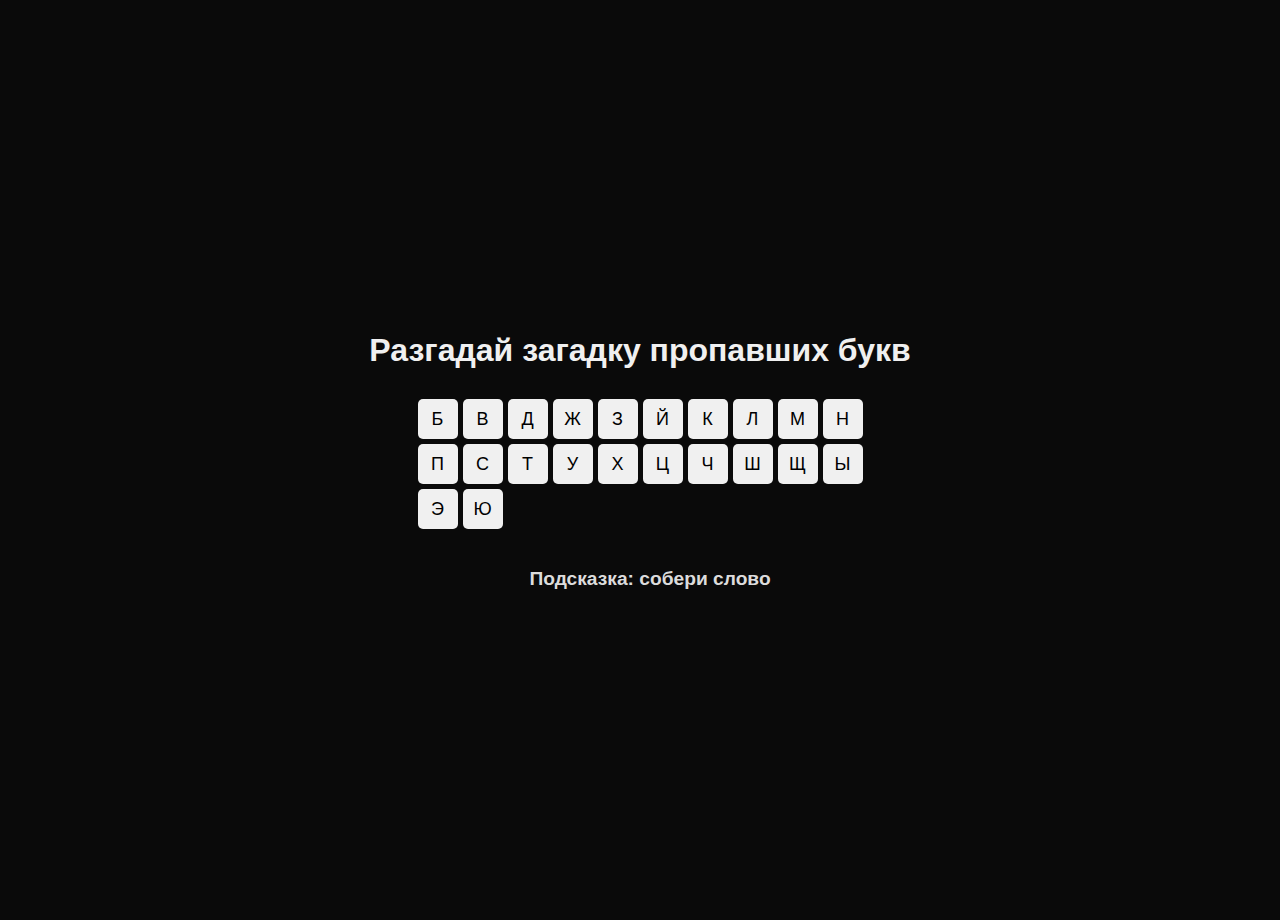
==== 54quest№1.html @ 89e7d300 "Rename 54quest1.html to 54quest№1.html" ====
<!DOCTYPE html>
<html lang="ru">
<head>
  <meta charset="UTF-8">
  <link rel="icon" href="emblem.jpg" type="image/jpg">
  <meta name="viewport" content="width=device-width, initial-scale=1.0">
  <title>Quest №1</title>
  <link rel="stylesheet" href="style1.css">
</head>
<body>
    <div class="soderzh">
        <h1>Разгадай загадку пропавших букв</h1>
        <div class="keyboard"> 
          <div class="key">Б</div>
          <div class="key">В</div>
          <div class="key">Д</div>
          <div class="key">Ж</div>
          <div class="key">З</div>
          <div class="key">Й</div>
          <div class="key">К</div>
          <div class="key">Л</div>
          <div class="key">М</div>
          <div class="key">Н</div>
          <div class="key">П</div>
          <div class="key">С</div>
          <div class="key">Т</div>
          <div class="key">У</div>
          <div class="key">Х</div>
          <div class="key">Ц</div>
          <div class="key">Ч</div>
          <div class="key">Ш</div>
          <div class="key">Щ</div>
          <div class="key">Ы</div>
          <div class="key">Э</div>
          <div class="key">Ю</div>
        </div> 
        <p class="hint">Подсказка: собери слово</p>
      </div>
      
</body>
</html>
---- style1.css ----
html, body {
    margin: 0;
    padding: 0;
    height: 100%;
  background-color: #0a0a0a;
 
    font-family: Arial, sans-serif;
    color: #f0f0f0;
    overflow: hidden;
  }
  
  .soderzh {
    display: flex;
    flex-direction: column;
    justify-content: center;
    align-items: center;
    height: 100vh;
    text-align: center;
    padding: 10px;
    overflow: auto;
  }
  
  h1 {
    font-size: 2em;
    margin-bottom: 30px;
  }
  
  .keyboard {
    display: grid;
    grid-template-columns: repeat(10, 40px);
    gap: 5px;
    justify-content: center;
    margin-bottom: 20px;  
  }
  
  .key {
    display: flex;
    justify-content: center;
    align-items: center;
    width: 40px;
    height: 40px;
    color: #000;
    text-decoration: none;
    background-color: #f0f0f0;
    border-radius: 5px;
    font-size: 18px;
    cursor: pointer;
    transition: background-color 0.2s;
    -webkit-tap-highlight-color: transparent
  }
  
  .key:hover {
    background-color: #dcdcdc;
  }
  
 
  .hint {
    font-size: 1.2em;
    color: #dcdcdc;
    margin-left: 20px;
    text-align: left;
    font-weight: bold;
  }
  
  @media (max-width: 1080px) {
    h1 {
      font-size: 2em;
    }
  
    .keyboard {
      grid-template-columns: repeat(8, 60px);
    }
  
    .key {
      width: 60px;
      height: 60px;
      font-size: 24px;
    }
  
    .hint {
      font-size: 1.2em;
    }
  }
  
  @media (max-width: 768px) {
    h1 {
      font-size: 1.8em;
    }
  
    .keyboard {
      grid-template-columns: repeat(6, 55px);
    }
  
    .key {
      width: 55px;
      height: 55px;
      font-size: 20px;
    }
  
    .hint {
      font-size: 1.1em;
    }
  }
  
  @media (max-width: 480px) {
    h1 {
      font-size: 1.5em;
    }
  
    .keyboard {
      grid-template-columns: repeat(4, 50px);
    }
  
    .key {
      width: 50px;
      height: 50px;
      font-size: 18px;
    }
  
    .hint {
      font-size: 1em;
    }
  }
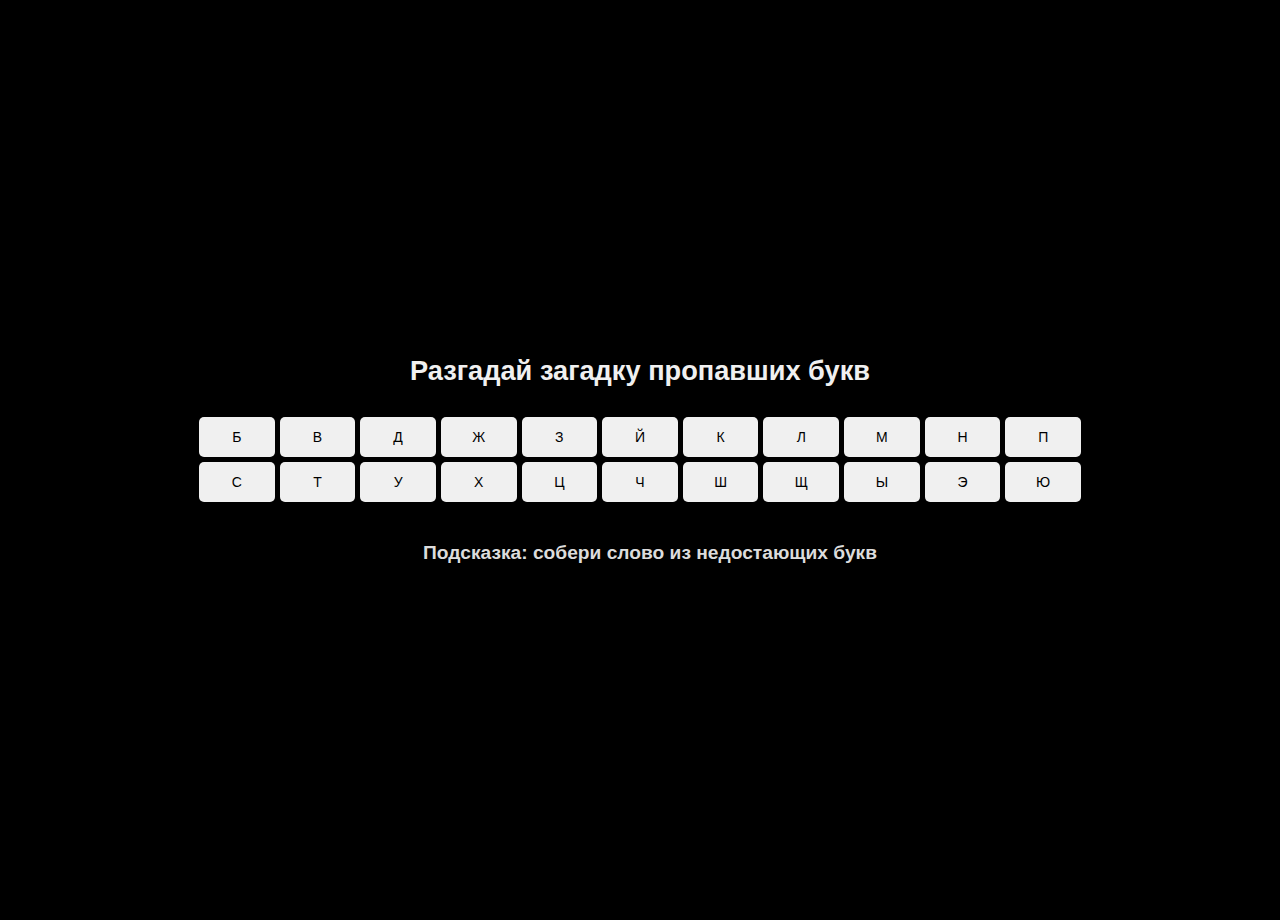
==== commit b39aa86a: "Update 54quest№1.html" ====
--- a/54quest№1.html
+++ b/54quest№1.html
@@ -34,7 +34,7 @@
           <div class="key">Э</div>
           <div class="key">Ю</div>
         </div> 
-        <p class="hint">Подсказка: собери слово</p>
+        <p class="hint">Подсказка: собери слово из недостающих букв</p>
       </div>
       
 </body>
--- a/style1.css
+++ b/style1.css
@@ -1,123 +1,101 @@
 html, body {
-    margin: 0;
-    padding: 0;
-    height: 100%;
-  background-color: #0a0a0a;
+  margin: 0;
+  padding: 0;
+  height: 100%;
+  background-color: #000;
+  font-family: Arial, sans-serif;
+  color: #f0f0f0;
+    user-select: none;
+  overflow: hidden;
+}
+
+.soderzh {
+  display: flex;
+  flex-direction: column;
+  justify-content: center;
+  align-items: center;
+  height: 100vh;
+  text-align: center;
+  padding: 10px;
+  overflow: auto;
+}
+
+h1 {
+  font-size: 1.7em;
+  margin-bottom: 30px;
+}
+
+.keyboard {
+  display: grid;
+  grid-template-columns: repeat(11, 1fr);  
+  gap: 5px;
+  justify-content: center;
+  width: 70%; 
+  margin-bottom: 20px;
+}
+
+.key {
+  display: flex;
+  justify-content: center;
+  align-items: center;
+  color: #000;
+  text-decoration: none;
+  background-color: #f0f0f0;
+  border-radius: 5px;
+  font-size: 14px;  
+  cursor: pointer;
+  transition: background-color 0.2s;
+  -webkit-tap-highlight-color: transparent;
+  height: 40px;   
+}
+
+.key:hover {
+  background-color: #dcdcdc;
+}
+
+.hint {
+  font-size: 1.2em;
+  color: #dcdcdc;
+  margin-left: 20px;
+  text-align: left;
+  font-weight: bold;
+}
+
+@media (max-width: 1080px) {
  
-    font-family: Arial, sans-serif;
-    color: #f0f0f0;
-    overflow: hidden;
+
+  .key {
+    height: 40px;
+    font-size: 14px;
   }
-  
-  .soderzh {
-    display: flex;
-    flex-direction: column;
-    justify-content: center;
-    align-items: center;
-    height: 100vh;
-    text-align: center;
-    padding: 10px;
-    overflow: auto;
-  }
-  
-  h1 {
-    font-size: 2em;
-    margin-bottom: 30px;
-  }
-  
-  .keyboard {
-    display: grid;
-    grid-template-columns: repeat(10, 40px);
-    gap: 5px;
-    justify-content: center;
-    margin-bottom: 20px;  
-  }
-  
-  .key {
-    display: flex;
-    justify-content: center;
-    align-items: center;
-    width: 40px;
-    height: 40px;
-    color: #000;
-    text-decoration: none;
-    background-color: #f0f0f0;
-    border-radius: 5px;
-    font-size: 18px;
-    cursor: pointer;
-    transition: background-color 0.2s;
-    -webkit-tap-highlight-color: transparent
-  }
-  
-  .key:hover {
-    background-color: #dcdcdc;
-  }
-  
- 
+
   .hint {
     font-size: 1.2em;
-    color: #dcdcdc;
-    margin-left: 20px;
-    text-align: left;
-    font-weight: bold;
   }
-  
-  @media (max-width: 1080px) {
-    h1 {
-      font-size: 2em;
-    }
-  
-    .keyboard {
-      grid-template-columns: repeat(8, 60px);
-    }
-  
-    .key {
-      width: 60px;
-      height: 60px;
-      font-size: 24px;
-    }
-  
-    .hint {
-      font-size: 1.2em;
-    }
+}
+
+@media (max-width: 768px) {
+ 
+
+  .key {
+    height: 40px;
+    font-size: 12px;
   }
-  
-  @media (max-width: 768px) {
-    h1 {
-      font-size: 1.8em;
-    }
-  
-    .keyboard {
-      grid-template-columns: repeat(6, 55px);
-    }
-  
-    .key {
-      width: 55px;
-      height: 55px;
-      font-size: 20px;
-    }
-  
-    .hint {
-      font-size: 1.1em;
-    }
+
+  .hint {
+    font-size: 1.1em;
   }
-  
-  @media (max-width: 480px) {
-    h1 {
-      font-size: 1.5em;
-    }
-  
-    .keyboard {
-      grid-template-columns: repeat(4, 50px);
-    }
-  
-    .key {
-      width: 50px;
-      height: 50px;
-      font-size: 18px;
-    }
-  
-    .hint {
-      font-size: 1em;
-    }
-  }
+}
+
+@media (max-width: 480px) {
+ 
+
+  .key {
+    height: 35px;
+    font-size: 17px;
+  }
+
+  .hint {
+    font-size: 1em;
+  }
+}
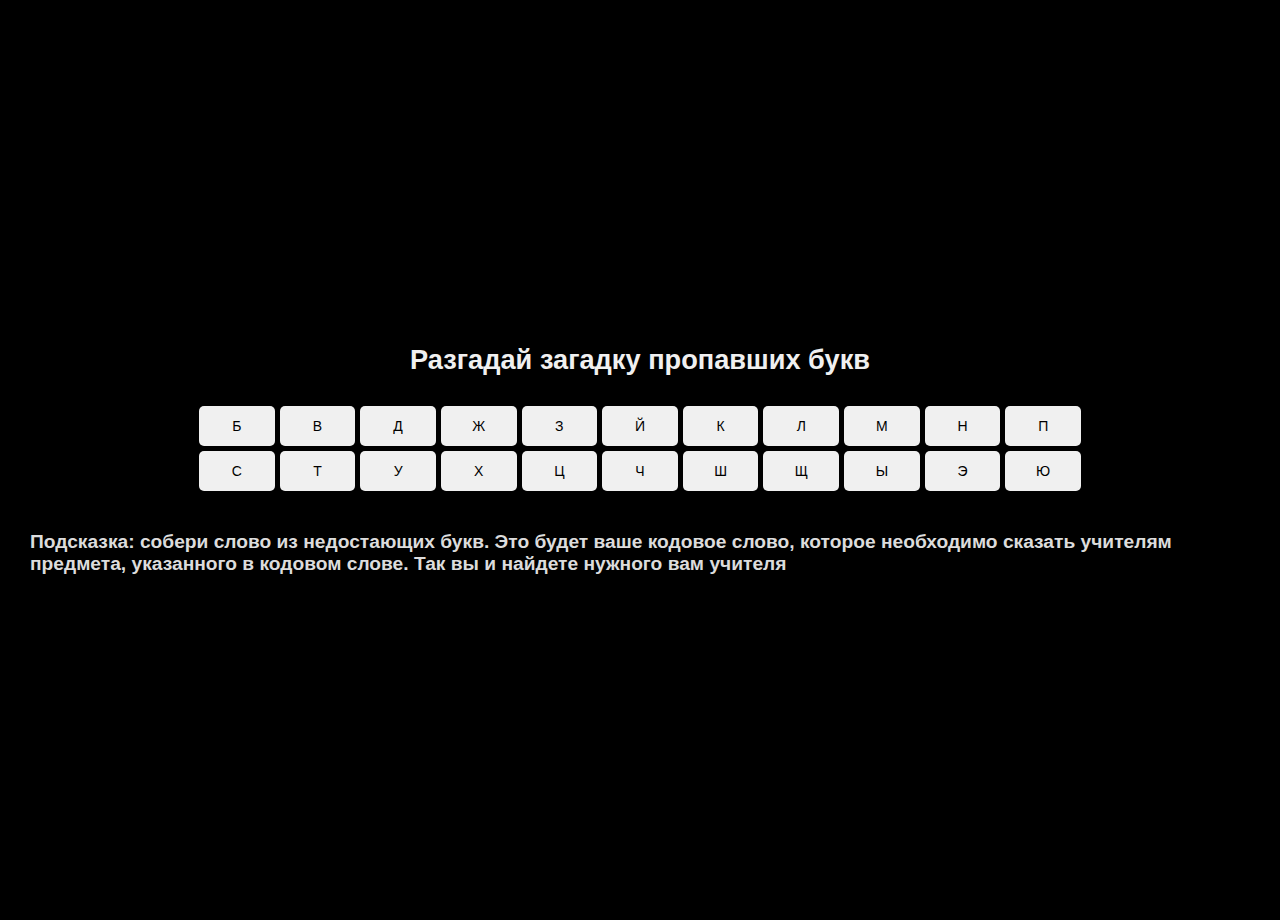
==== commit d00ba647: "Update 54quest№1.html" ====
--- a/54quest№1.html
+++ b/54quest№1.html
@@ -34,7 +34,7 @@
           <div class="key">Э</div>
           <div class="key">Ю</div>
         </div> 
-        <p class="hint">Подсказка: собери слово из недостающих букв</p>
+        <p class="hint">Подсказка: собери слово из недостающих букв. Это будет ваше кодовое слово, которое необходимо сказать учителям предмета, указанного в кодовом слове. Так вы и найдете нужного вам учителя</p>
       </div>
       
 </body>
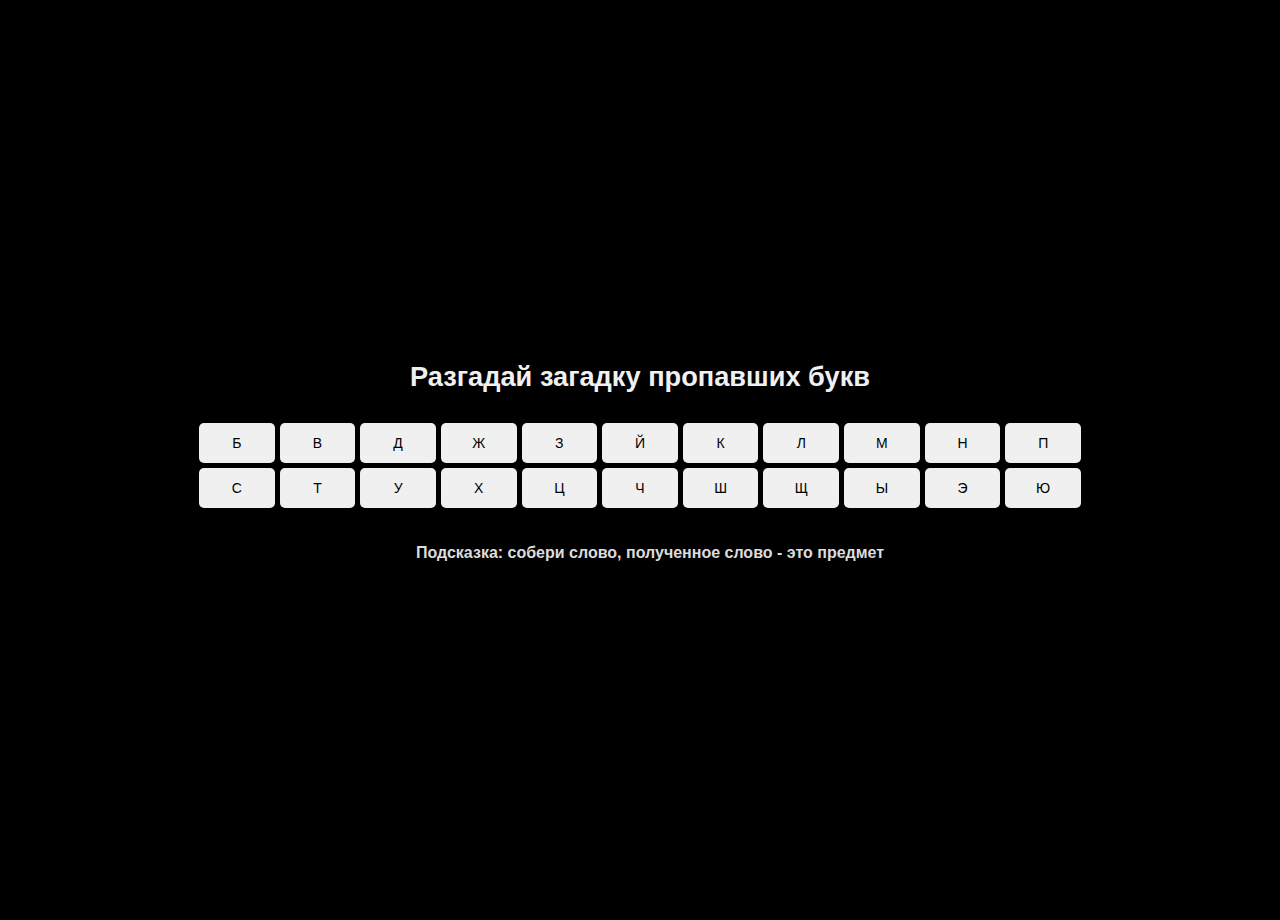
==== commit b6e1b595: "Update 54quest№1.html" ====
--- a/54quest№1.html
+++ b/54quest№1.html
@@ -34,7 +34,7 @@
           <div class="key">Э</div>
           <div class="key">Ю</div>
         </div> 
-        <p class="hint">Подсказка: собери слово из недостающих букв. Это будет ваше кодовое слово, которое необходимо сказать учителям предмета, указанного в кодовом слове. Так вы и найдете нужного вам учителя</p>
+        <p class="hint">Подсказка: собери слово, полученное слово - это предмет</p>
       </div>
       
 </body>
--- a/style1.css
+++ b/style1.css
@@ -54,7 +54,7 @@
 }
 
 .hint {
-  font-size: 1.2em;
+  font-size: 1em;
   color: #dcdcdc;
   margin-left: 20px;
   text-align: left;
